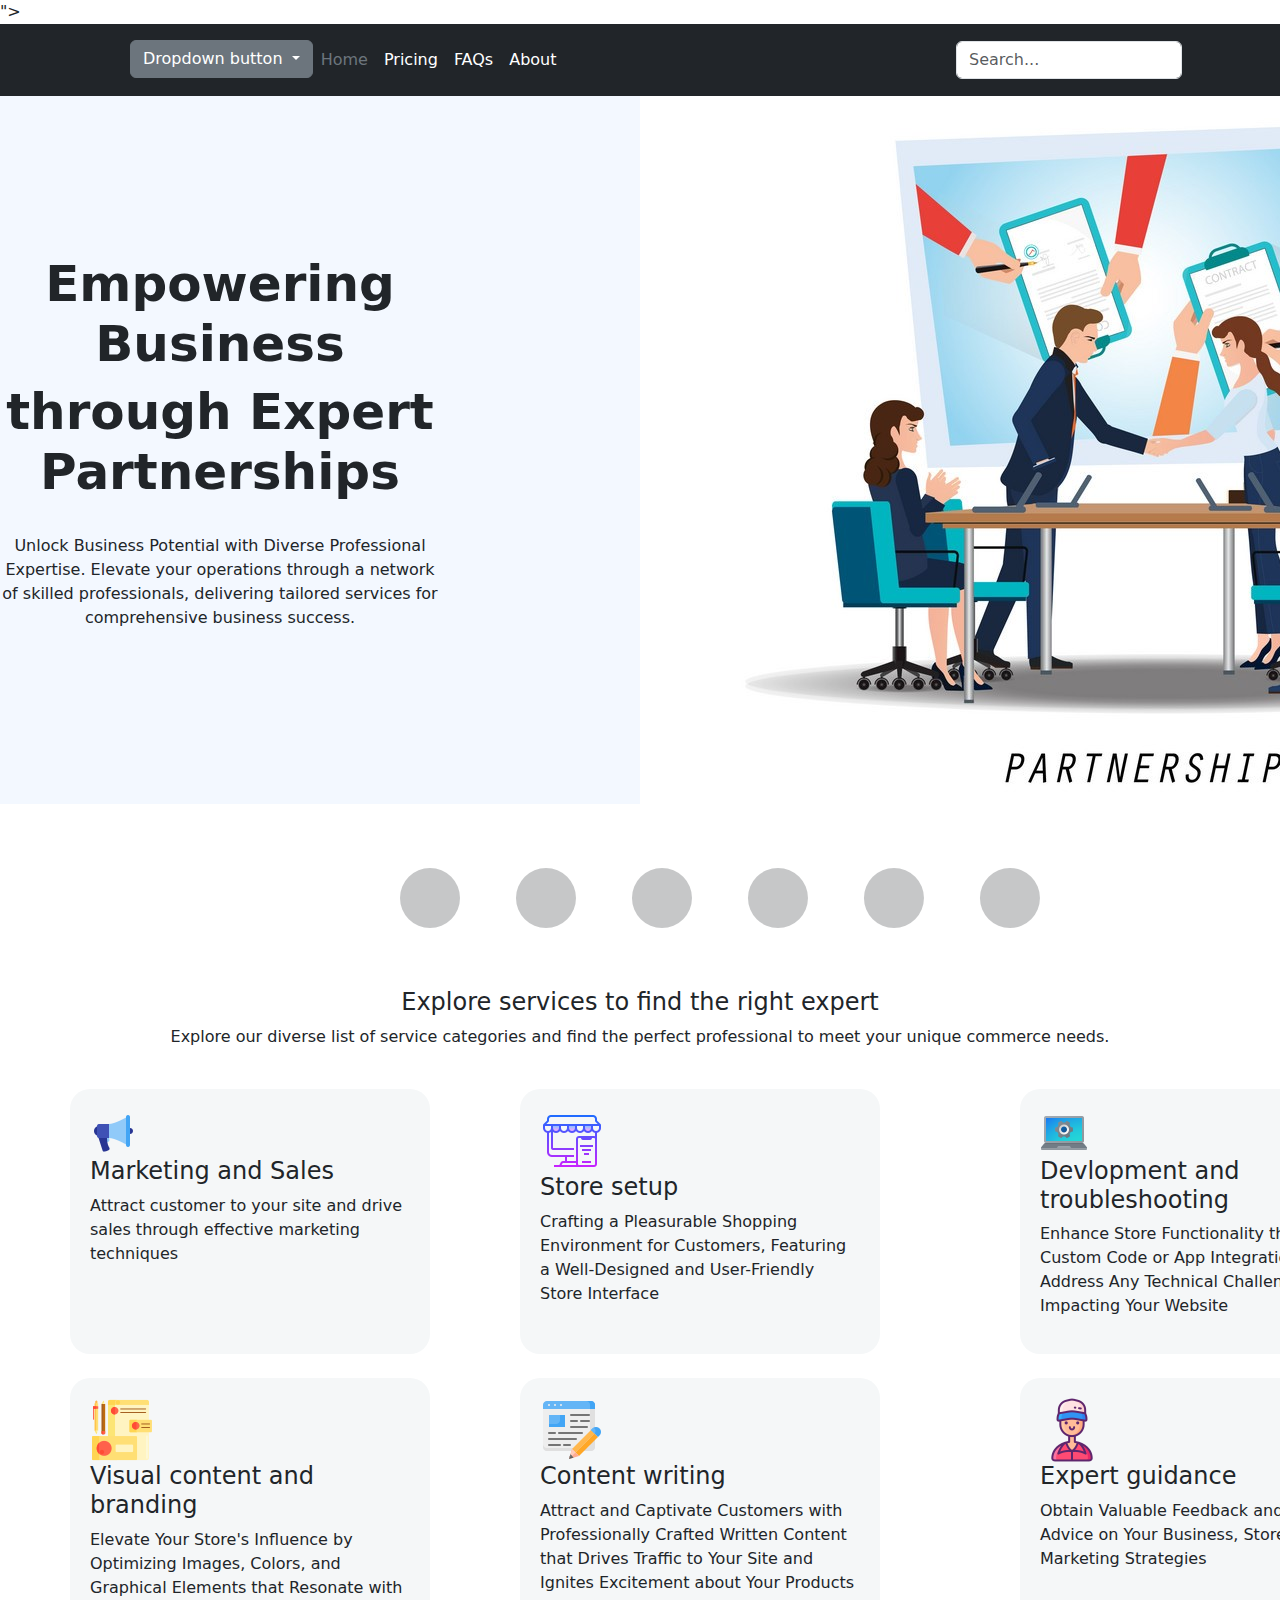
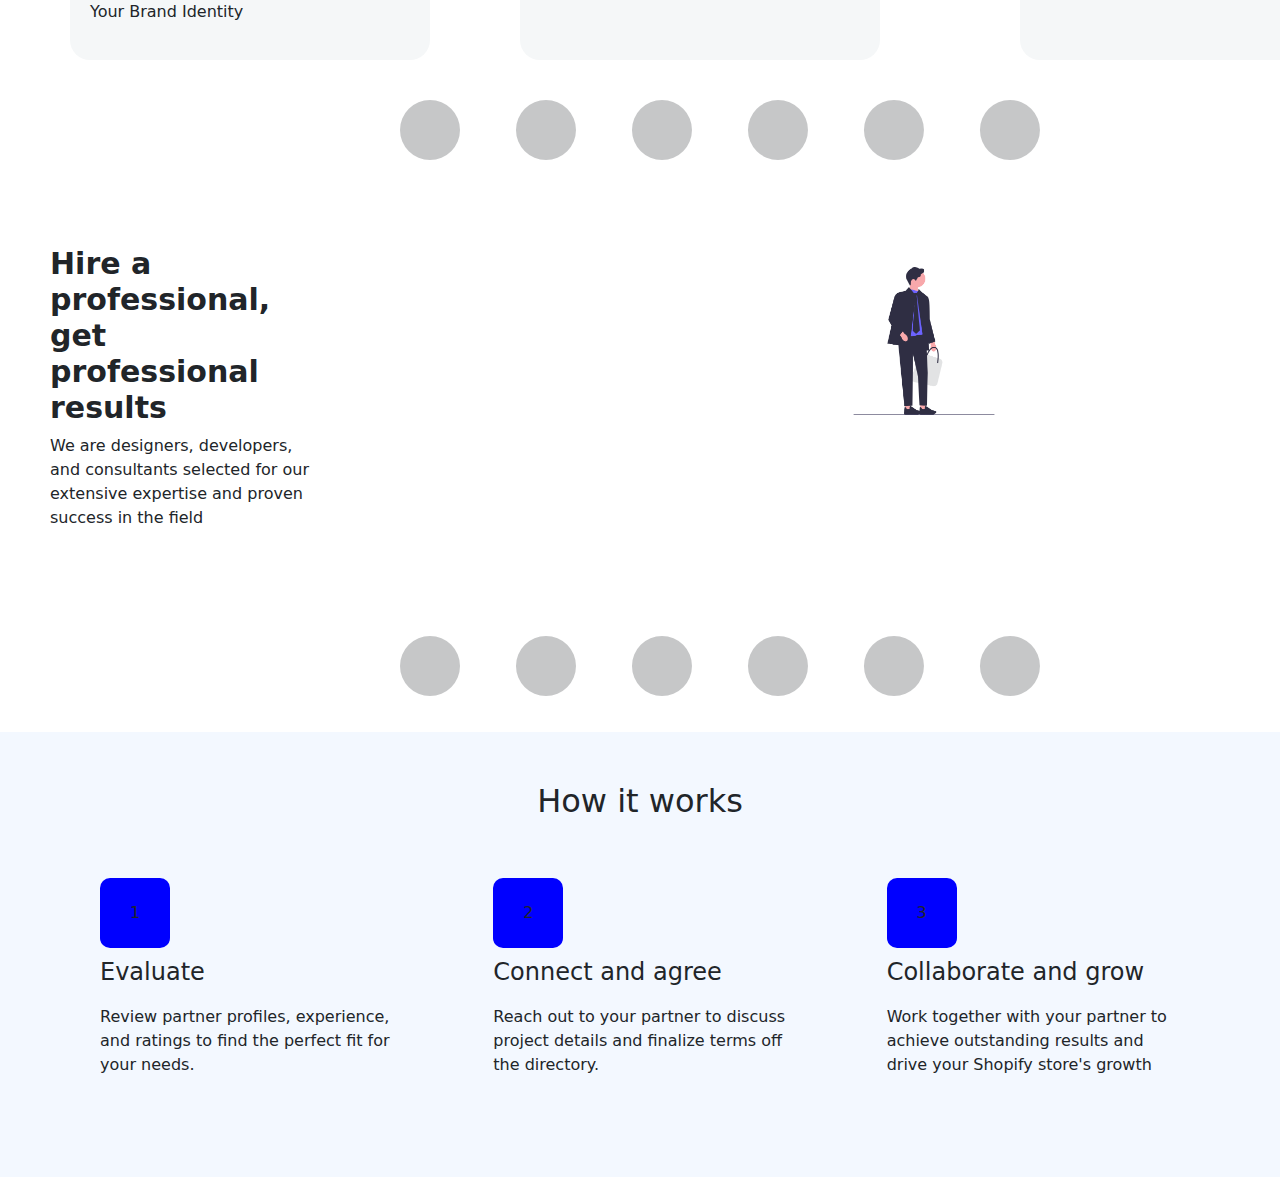
==== index.html @ 2e37b6f6 "Add files via upload" ====
<!DOCTYPE html>
<html lang="en" dir="ltr">

<head>
  <meta charset="utf-8">
  <title></title>
  <link rel="stylesheet" href="bootstrap.min.css">
  <link rel="stylesheet" href="<link href=" https://cdn.jsdelivr.net/npm/bootstrap@5.3.2/dist/css/bootstrap.min.css" rel="stylesheet" integrity="sha384-T3c6CoIi6uLrA9TneNEoa7RxnatzjcDSCmG1MXxSR1GAsXEV/Dwwykc2MPK8M2HN" crossorigin="anonymous">">
<link rel="stylesheet" href="style.css">
</head>

<body>
  <script src="https://cdn.jsdelivr.net/npm/bootstrap@5.3.2/dist/js/bootstrap.bundle.min.js" integrity="sha384-C6RzsynM9kWDrMNeT87bh95OGNyZPhcTNXj1NW7RuBCsyN/o0jlpcV8Qyq46cDfL" crossorigin="anonymous"></script>

  <header class="p-3 bg-dark text-white">
    <div class="container">
      <div class="d-flex flex-wrap align-items-center justify-content-center justify-content-lg-start">
        <a href="/" class="d-flex align-items-center mb-2 mb-lg-0 text-white text-decoration-none">
          <svg class="bi me-2" width="40" height="32" role="img" aria-label="Bootstrap">
            <use xlink:href="#bootstrap"></use>
          </svg>
        </a>

        <ul class="nav col-12 col-lg-auto me-lg-auto mb-2 justify-content-center mb-md-0">
          <div class="dropdown">
            <button class="btn btn-secondary dropdown-toggle" type="button" id="dropdownMenuButton1" data-bs-toggle="dropdown" aria-expanded="false">
              Dropdown button
            </button>
            <ul class="dropdown-menu" aria-labelledby="dropdownMenuButton1">
              <li><a class="dropdown-item" href="#">Marketing and Sales</a></li>
              <li><a class="dropdown-item" href="#">Store step</a></li>
              <li><a class="dropdown-item" href="#">Development and troubleshooting</a></li <li><a class="dropdown-item" href="#">Visual content and branding</a></li>
              <li><a class="dropdown-item" href="#">Content writing</a></li>
            </ul>
          </div>
          <li><a href="#" class="nav-link px-2 text-secondary">Home</a></li>
          <li><a href="#" class="nav-link px-2 text-white">Pricing</a></li>
          <li><a href="#" class="nav-link px-2 text-white">FAQs</a></li>
          <li><a href="#" class="nav-link px-2 text-white">About</a></li>

        </ul>

        <form class="col-12 col-lg-auto mb-3 mb-lg-0 me-lg-3">
          <input type="search" class="form-control form-control-dark" placeholder="Search..." aria-label="Search">
        </form>

      </div>
    </div>
  </header>
  <div class="cont">
  <div class="right">
    <h2>Empowering Business</h2>
    <h2>through Expert Partnerships</h2>
    <br>
    <p>Unlock Business Potential with Diverse Professional Expertise. Elevate your operations through a network of skilled professionals, delivering tailored services for comprehensive business success.</p>
  </div>
  <div class="left">
    <img class="img" src="dee.jpg" alt="">
  </div>
  </div>
  <br>
  <br>
     <hr>
     <br>
     <div class="content">
       <h4>Explore services to find the right expert</h4>
       <p>Explore our diverse list of service categories and find the perfect professional to meet your unique commerce needs.</p>
     </div>
     <br>
<div class="service">
  <div class="service1">
<img src="sales.png" alt="">
    <h4>Marketing and Sales</h4>

    <p>Attract customer to your site and drive sales through effective marketing techniques</p>
  </div>
  <div class="service2">
    <img src="store.png" alt="">
    <h4>Store setup</h4>

    <p>Crafting a Pleasurable Shopping Environment for Customers, Featuring a Well-Designed and User-Friendly Store Interface</p>
  </div>
  <div class="service3">
    <img src="web.png" alt="">
    <h4> Devlopment and troubleshooting</h4>
    <p>Enhance Store Functionality through Custom Code or App Integration, and Address Any Technical Challenges Impacting Your Website</p>
  </div>
</div>
<br>
<div class="service">
  <div class="service1">
<img src="brand.png" alt="">
    <h4>Visual content and branding</h4>

    <p>Elevate Your Store's Influence by Optimizing Images, Colors, and Graphical Elements that Resonate with Your Brand Identity</p>
  </div>
  <div class="service2">
    <img src="content.png" alt="">
    <h4>Content writing </h4>

    <p>Attract and Captivate Customers with Professionally Crafted Written Content that Drives Traffic to Your Site and Ignites Excitement about Your Products</p>
  </div>
  <div class="service3">
    <img src="guidance.png" alt="">
    <h4> Expert guidance</h4>
    <p>Obtain Valuable Feedback and Expert Advice on Your Business, Store, and Marketing Strategies</p>
  </div>
</div>
<br>
<hr>
<div class="professional">
  <div class="pro1">
    <h4 class="h4">Hire a professional, get professional results</h4>
    <p> We are designers, developers, and consultants selected for our extensive expertise and proven success in the field</p>
  </div>
  <div class="pro2">
    <img  class="imp" src="pro.png" alt="">
  </div>
</div>
<br>
<hr>
<div class="ho">
  <h2 class="h2">How it works</h2>

<div class="how">

  <div class="how1">
    <div class="num">
      1
    </div>
    <div class="">
      <h4>Evaluate</h4>
    </div>
    <div class="">
       Review partner profiles, experience, and ratings to find the perfect fit for your needs.
    </div>
  </div>

  <div class="how1">
    <div class="num">
      2
    </div>
    <div class="">
      <h4>Connect and agree</h4>
    </div>
    <div class="">
       Reach out to your partner to discuss project details and finalize terms off the directory.
    </div>
  </div>

  <div class="how1">
    <div class="num">
      3
    </div>
    <div class="">
      <h4>Collaborate and grow</h4>
    </div>
    <div class="">
       Work together with your partner to achieve outstanding results and drive your Shopify store's growth
    </div>
  </div>
</div>
</div>
</body>

</html>
---- style.css ----
.cont{
  display: flex;
  gap:200px;
  background-color: #F3F8FF;
  justify-content: center;
  text-align: center;
  align-items: center;
}
body{
  height: 100vh;
}
.service{
  display: flex;
  gap:100px;

}
.num{
  background-color: blue;
  border-radius: 10px;
  padding: 10px;
  width: 70px;
  height: 70px;
  text-align: center;
  justify-content: center;
  align-items: center;
  display: flex;

}
.service1{
  border-radius: 20px;
  padding: 5px;
  background-color: #F5F7F8;
  width: 400px;

  position: relative;
  left: 70px;
  padding: 20px;

}
.service2{
  border-radius: 20px;
  padding: 5px;
  background-color: #F5F7F8;
  width: 400px;
  /* text-align: center;
  align-items: center;
  justify-content: center; */
position: relative;
left: 60px;
padding: 20px;

}
.professional{
  display: flex;
  gap:500px;
padding: 50px;
}
.pro1{
  width: 40%;
}
.pro2{
  width: 60%;
}
.imp{
  width: 50%;
}
.h4{
  font-size: 30px;
  font-weight: bold;

}

.service3{
  border-radius: 20px;
  padding: 5px;
  background-color: #F5F7F8;
  width: 400px;

position: relative;
left: 100px;
padding: 20px;
}
.content{
  text-align: center;
}
.right{
  width: 50%;
}
.left{
  width: 50%;
}
h2{
  font-size: 50px;
  font-weight: bolder;
}
hr{
  border-style: dotted none none;
  width: 50%;
  border-width: 60px;
  padding: 10px;
  position: relative;
  left: 400px;


}
.how{
  display: flex;
  grid:50px;

}
.how1{
  display: grid;
  grid-gap: 10px;
  width: 500px;
    padding: 50px;
}
.ho{
  padding: 50px;
  background-color: #F3F8FF;

}
.h2{
  justify-content: center;
  text-align: center;
  align-items: center;
}
@media (max-width:600px) {
  .cont{
    display: flex;
    flex-direction: column;

    text-align: center;

  }
  hr{
    border-style: dotted none none;
    width: 50%;
    border-width: 40px;
    padding: 10px;
    position: relative;
    left: 100px;
  }
  .service{
    display: flex;
    flex-direction: column;
    gap:30px;

  }

  .right{
    width: 100%;
  }

  h2{
    font-size: 50px;
    font-weight: bolder;
  }
  .img{
    width: 100%
  }
  .left{
    width: 100%;
  }
  .service1{
    position: relative;
    left: 40px;

  }
  .service2{
    position: relative;
    left: 40px;

  }
  .service3{
    position: relative;
    left: 40px;

  }

  .professional{
    display: flex;
    flex-direction:column;

    gap:50px;
  padding: 50px;
  }
  .pro1{
    width: 100%;
  }
  .pro2{
    width: 100%;
  }
  .imp{
    width: 100%;
  }
  .how{
    display:flex;
    flex-direction: column;

  }
  .how1{
    width: 100%;
  }
}
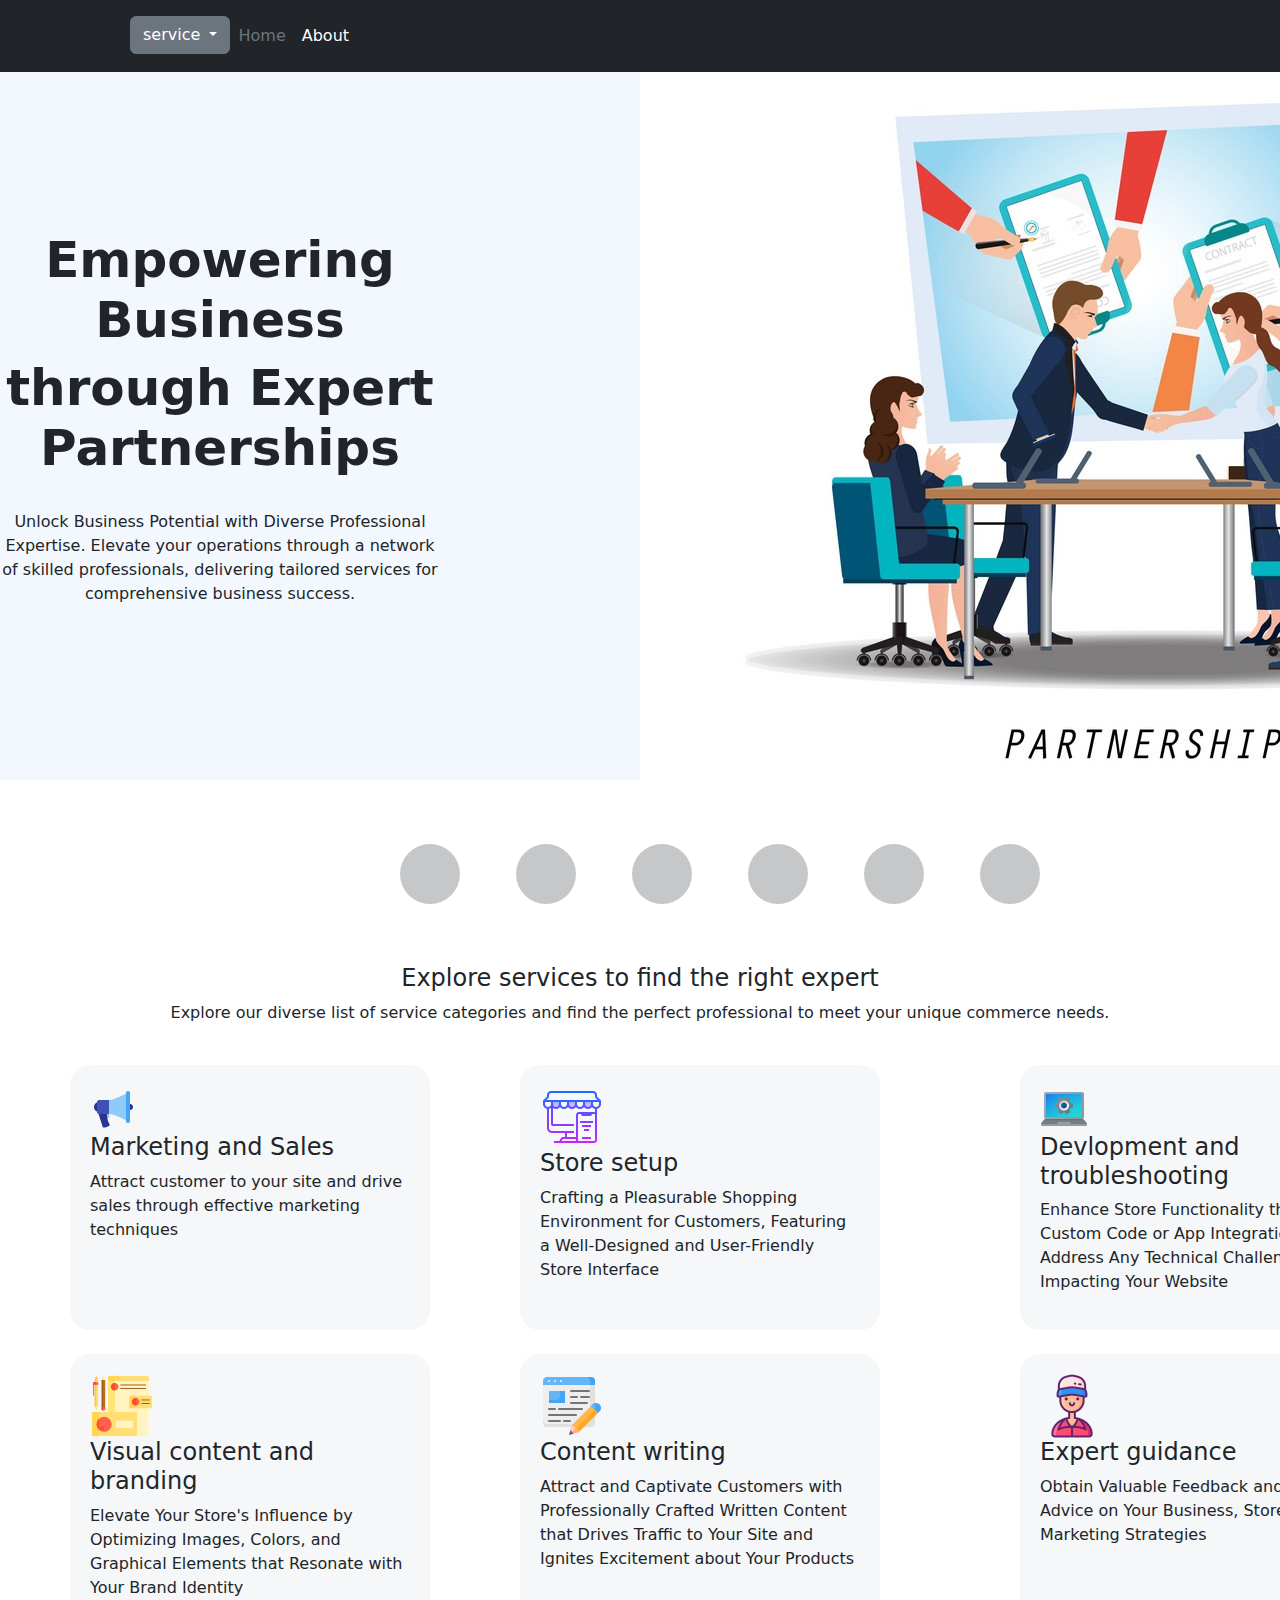
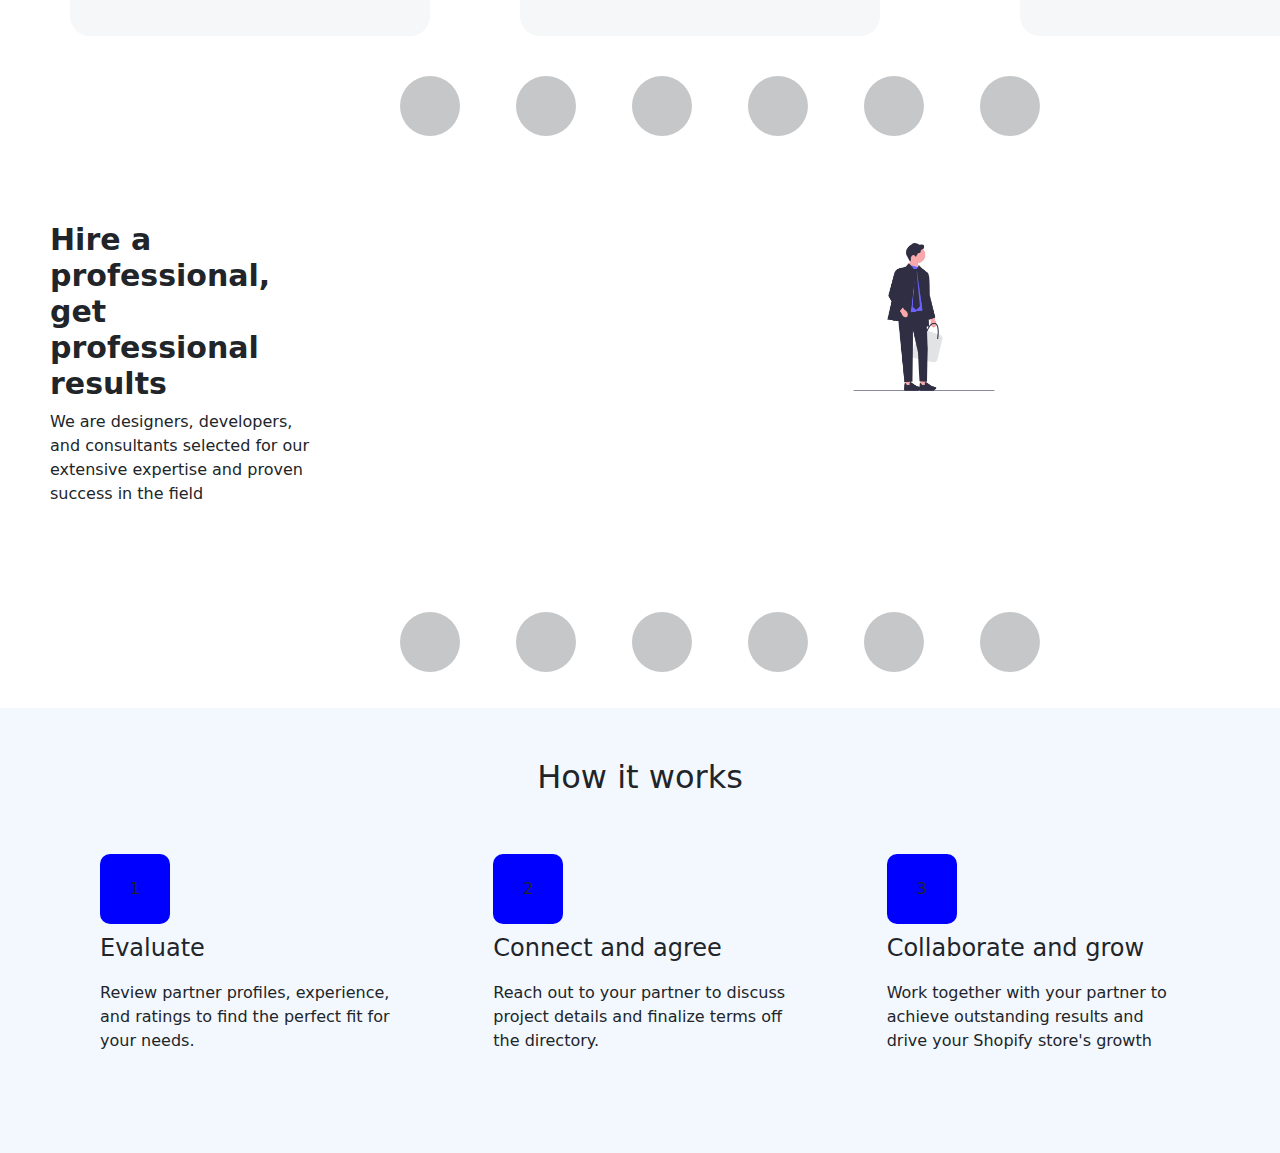
==== commit 53604960: "Add files via upload" ====
--- a/index.html
+++ b/index.html
@@ -4,8 +4,9 @@
 <head>
   <meta charset="utf-8">
   <title></title>
+    <meta name="viewport" content="width=device-width,initial-scale=1.0">
   <link rel="stylesheet" href="bootstrap.min.css">
-  <link rel="stylesheet" href="<link href=" https://cdn.jsdelivr.net/npm/bootstrap@5.3.2/dist/css/bootstrap.min.css" rel="stylesheet" integrity="sha384-T3c6CoIi6uLrA9TneNEoa7RxnatzjcDSCmG1MXxSR1GAsXEV/Dwwykc2MPK8M2HN" crossorigin="anonymous">">
+  
 <link rel="stylesheet" href="style.css">
 </head>
 
@@ -24,7 +25,7 @@
         <ul class="nav col-12 col-lg-auto me-lg-auto mb-2 justify-content-center mb-md-0">
           <div class="dropdown">
             <button class="btn btn-secondary dropdown-toggle" type="button" id="dropdownMenuButton1" data-bs-toggle="dropdown" aria-expanded="false">
-              Dropdown button
+              service
             </button>
             <ul class="dropdown-menu" aria-labelledby="dropdownMenuButton1">
               <li><a class="dropdown-item" href="#">Marketing and Sales</a></li>
@@ -34,15 +35,15 @@
             </ul>
           </div>
           <li><a href="#" class="nav-link px-2 text-secondary">Home</a></li>
-          <li><a href="#" class="nav-link px-2 text-white">Pricing</a></li>
-          <li><a href="#" class="nav-link px-2 text-white">FAQs</a></li>
+          <!-- <li><a href="#" class="nav-link px-2 text-white">Pricing</a></li>
+          <li><a href="#" class="nav-link px-2 text-white">FAQs</a></li> -->
           <li><a href="#" class="nav-link px-2 text-white">About</a></li>
 
         </ul>
 
-        <form class="col-12 col-lg-auto mb-3 mb-lg-0 me-lg-3">
+        <!-- <form class="col-12 col-lg-auto mb-3 mb-lg-0 me-lg-3">
           <input type="search" class="form-control form-control-dark" placeholder="Search..." aria-label="Search">
-        </form>
+        </form> -->
 
       </div>
     </div>
--- a/style.css
+++ b/style.css
@@ -8,6 +8,7 @@
 }
 body{
   height: 100vh;
+  margin: 0;
 }
 .service{
   display: flex;
@@ -124,7 +125,7 @@
   text-align: center;
   align-items: center;
 }
-@media (max-width:600px) {
+@media (max-width:768px) {
   .cont{
     display: flex;
     flex-direction: column;
@@ -196,9 +197,10 @@
   .how{
     display:flex;
     flex-direction: column;
-
+    gap:1px;
   }
   .how1{
     width: 100%;
-  }
-}
+
+  }
+}
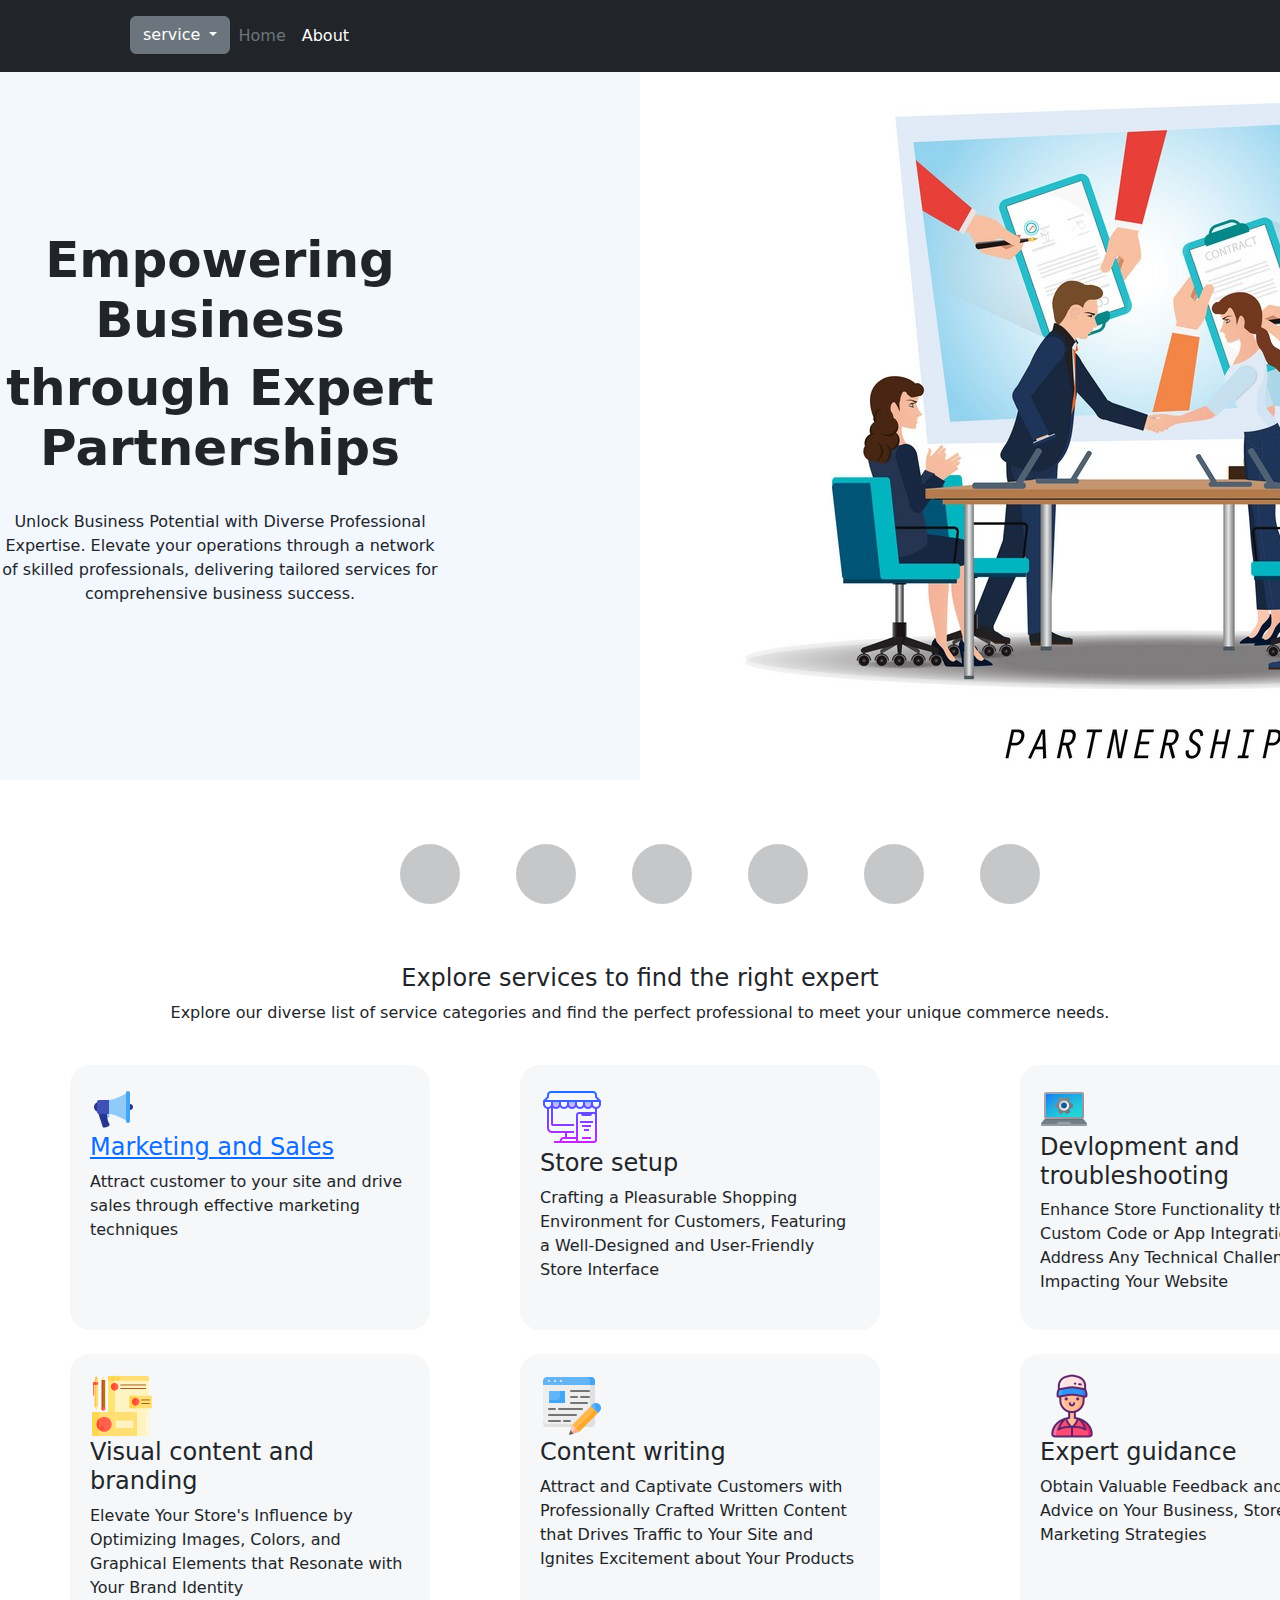
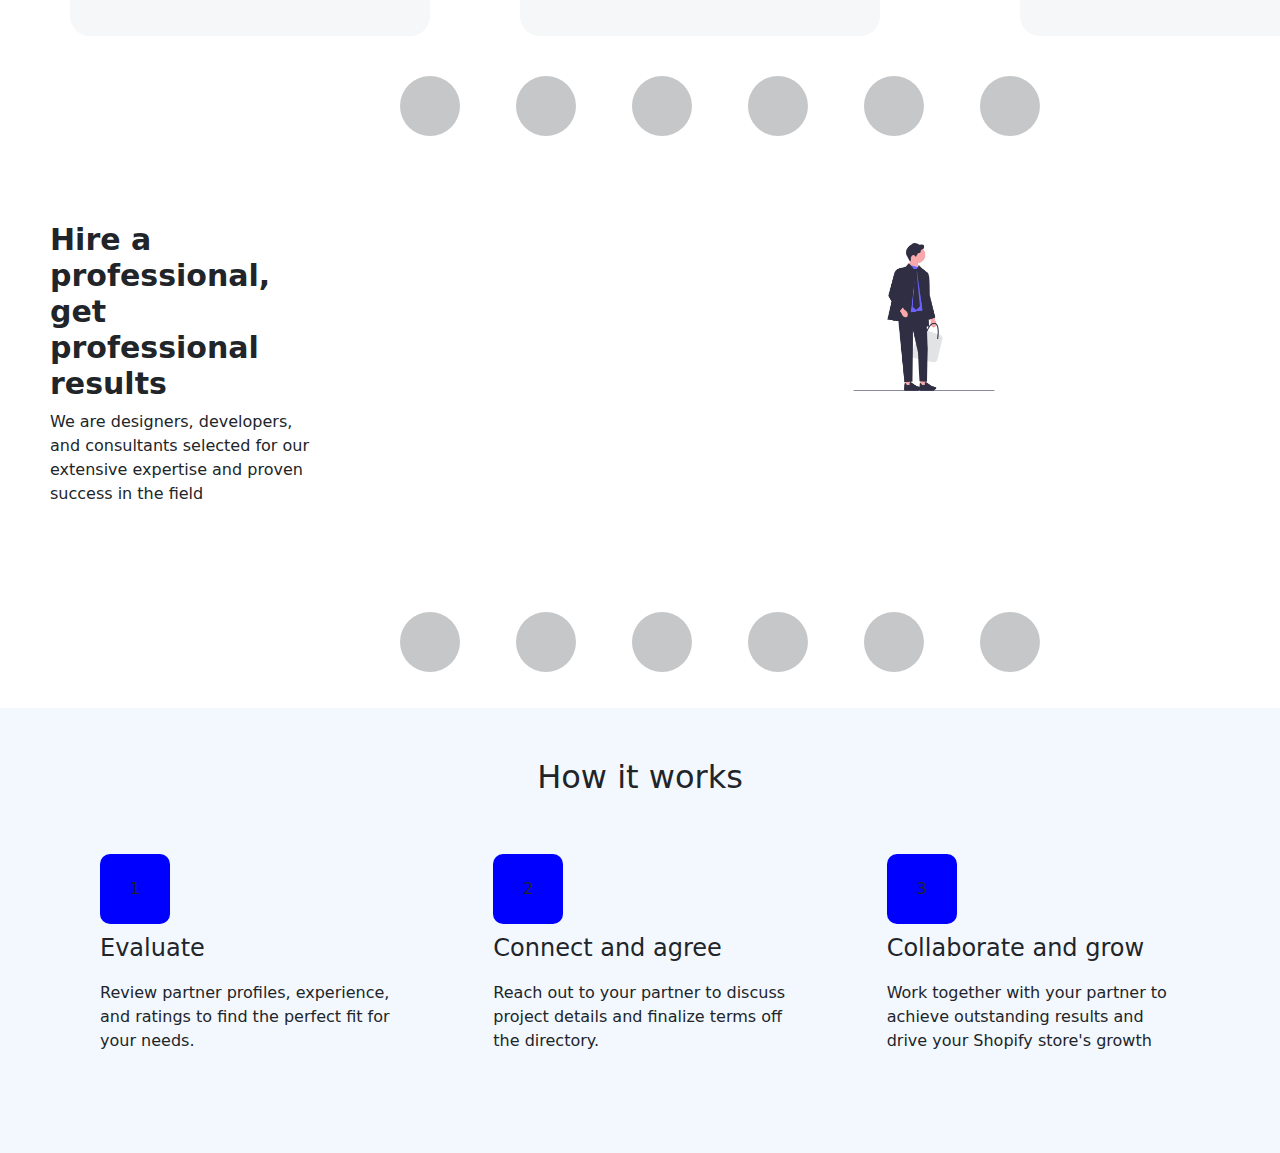
==== commit bd31d3b7: "Add files via upload" ====
--- a/index.html
+++ b/index.html
@@ -6,7 +6,7 @@
   <title></title>
     <meta name="viewport" content="width=device-width,initial-scale=1.0">
   <link rel="stylesheet" href="bootstrap.min.css">
-  
+
 <link rel="stylesheet" href="style.css">
 </head>
 
@@ -71,7 +71,7 @@
 <div class="service">
   <div class="service1">
 <img src="sales.png" alt="">
-    <h4>Marketing and Sales</h4>
+    <h4><a href="sales.html">Marketing and Sales</a></h4>
 
     <p>Attract customer to your site and drive sales through effective marketing techniques</p>
   </div>
--- a/style.css
+++ b/style.css
@@ -145,7 +145,7 @@
     display: flex;
     flex-direction: column;
     gap:30px;
-
+    width: 100%;
   }
 
   .right{
@@ -164,17 +164,18 @@
   }
   .service1{
     position: relative;
-    left: 40px;
+    left: 5px;
+
 
   }
   .service2{
     position: relative;
-    left: 40px;
+    left: 5px;
 
   }
   .service3{
     position: relative;
-    left: 40px;
+    left: 5px;
 
   }
 
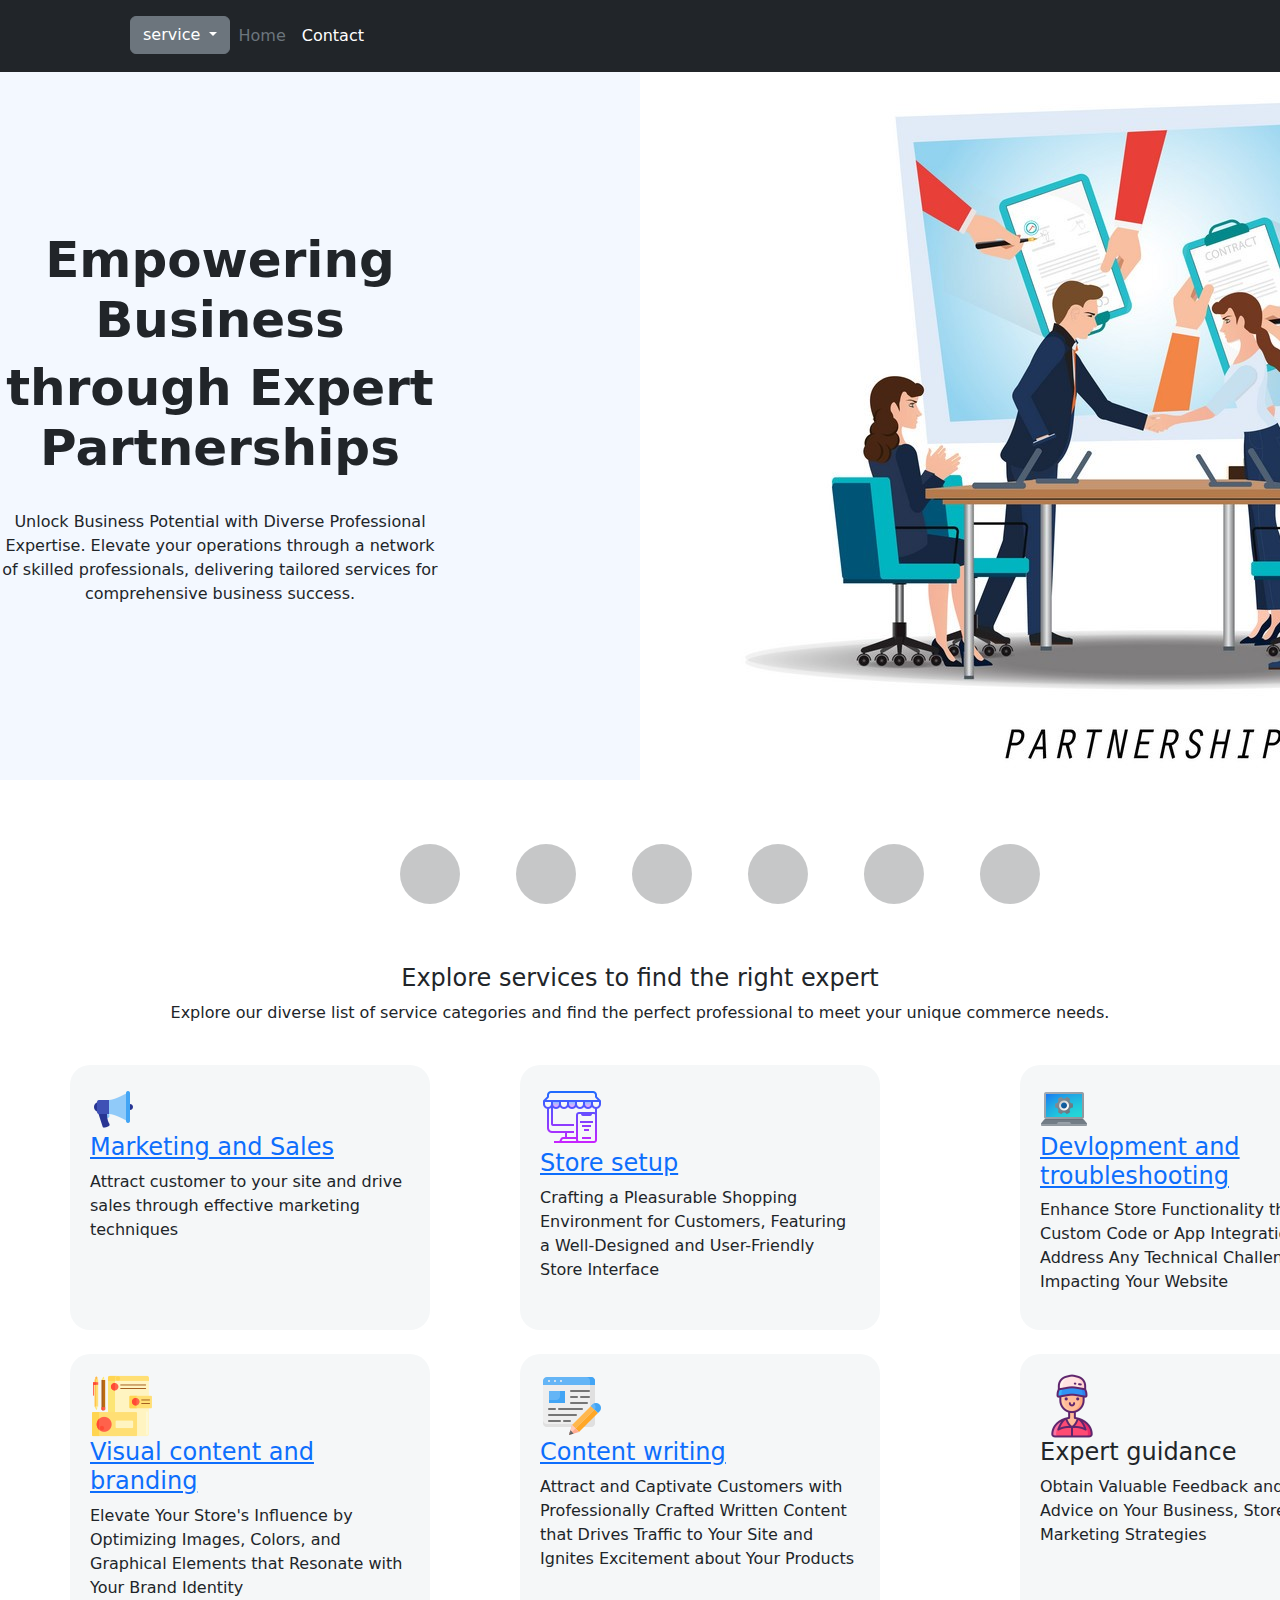
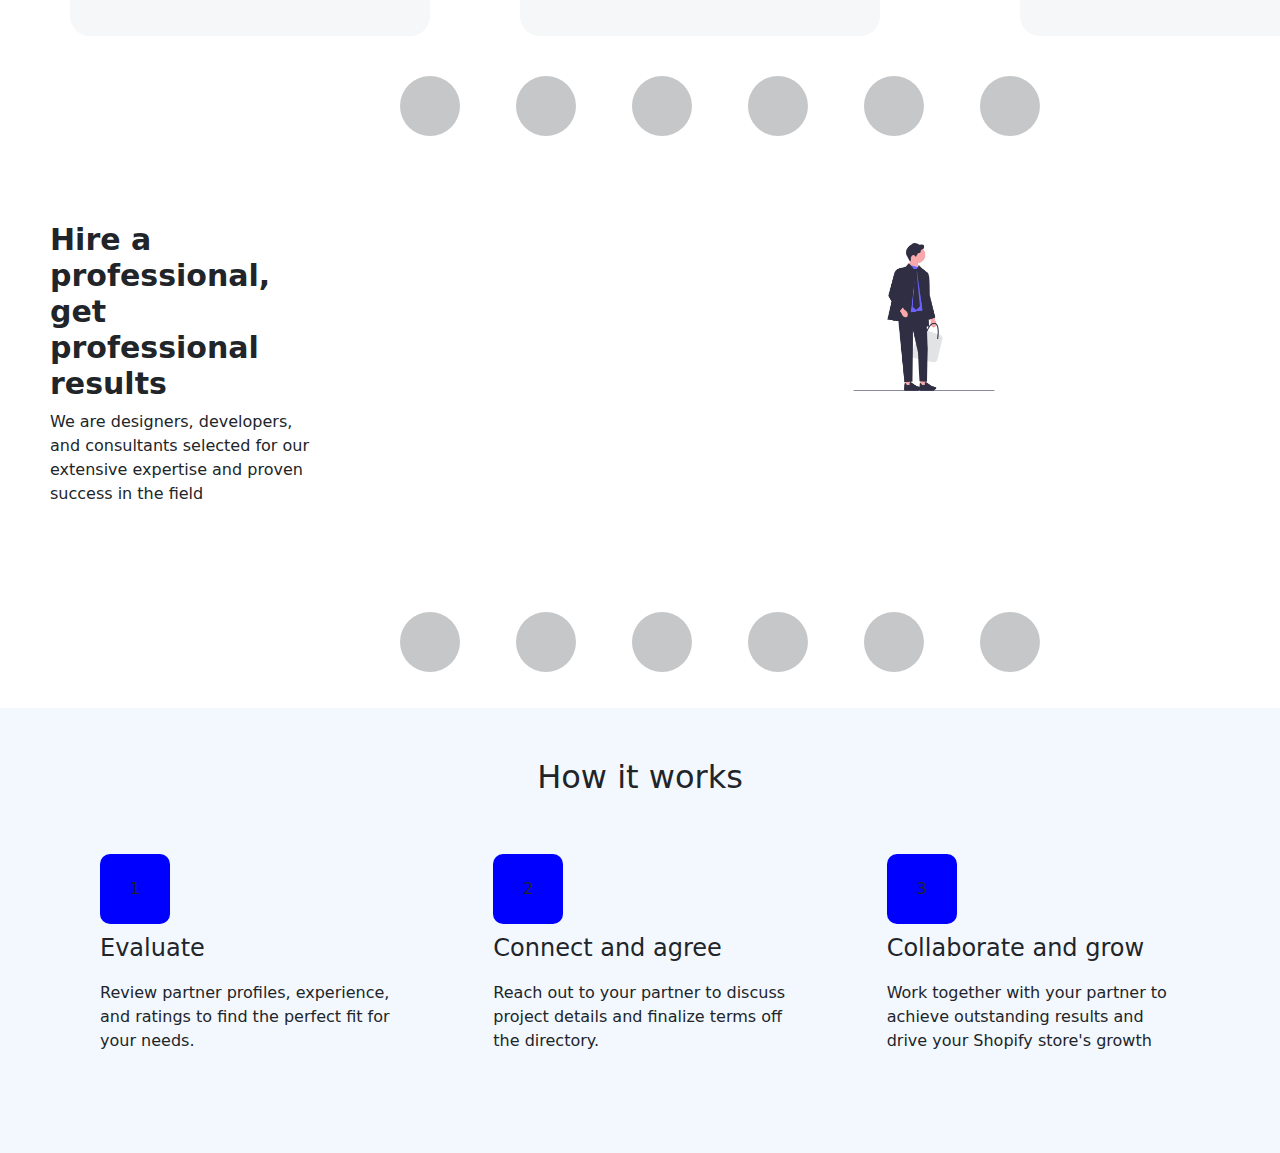
==== commit 1f5deba2: "Add files via upload" ====
--- a/index.html
+++ b/index.html
@@ -3,7 +3,8 @@
 
 <head>
   <meta charset="utf-8">
-  <title></title>
+  <title>deetech</title>
+  <link rel="icon" href="android-chrome-192x192.png">
     <meta name="viewport" content="width=device-width,initial-scale=1.0">
   <link rel="stylesheet" href="bootstrap.min.css">
 
@@ -28,16 +29,17 @@
               service
             </button>
             <ul class="dropdown-menu" aria-labelledby="dropdownMenuButton1">
-              <li><a class="dropdown-item" href="#">Marketing and Sales</a></li>
-              <li><a class="dropdown-item" href="#">Store step</a></li>
-              <li><a class="dropdown-item" href="#">Development and troubleshooting</a></li <li><a class="dropdown-item" href="#">Visual content and branding</a></li>
-              <li><a class="dropdown-item" href="#">Content writing</a></li>
+              <li><a class="dropdown-item" href="sales.html">Marketing and Sales</a></li>
+              <li><a class="dropdown-item" href="store.html">Store step</a></li>
+              <li><a class="dropdown-item" href="development.html">Development and troubleshooting</a></li <li><a class="dropdown-item" href="#">Visual content and branding</a></li>
+              <li><a class="dropdown-item" href="writing.html">Content writing</a></li>
+                <li><a class="dropdown-item" href="content.html">Visual content and branding</a></li>
             </ul>
           </div>
-          <li><a href="#" class="nav-link px-2 text-secondary">Home</a></li>
+          <li><a href="index.html" class="nav-link px-2 text-secondary">Home</a></li>
           <!-- <li><a href="#" class="nav-link px-2 text-white">Pricing</a></li>
           <li><a href="#" class="nav-link px-2 text-white">FAQs</a></li> -->
-          <li><a href="#" class="nav-link px-2 text-white">About</a></li>
+          <li><a href="contact.html" class="nav-link px-2 text-white">Contact</a></li>
 
         </ul>
 
@@ -77,13 +79,13 @@
   </div>
   <div class="service2">
     <img src="store.png" alt="">
-    <h4>Store setup</h4>
+    <h4> <a href="store.html">Store setup</a> </h4>
 
     <p>Crafting a Pleasurable Shopping Environment for Customers, Featuring a Well-Designed and User-Friendly Store Interface</p>
   </div>
   <div class="service3">
     <img src="web.png" alt="">
-    <h4> Devlopment and troubleshooting</h4>
+    <h4> <a href="development.html">Devlopment and troubleshooting</a></h4>
     <p>Enhance Store Functionality through Custom Code or App Integration, and Address Any Technical Challenges Impacting Your Website</p>
   </div>
 </div>
@@ -91,13 +93,13 @@
 <div class="service">
   <div class="service1">
 <img src="brand.png" alt="">
-    <h4>Visual content and branding</h4>
+    <h4><a href="content.html">Visual content and branding</a></h4>
 
     <p>Elevate Your Store's Influence by Optimizing Images, Colors, and Graphical Elements that Resonate with Your Brand Identity</p>
   </div>
   <div class="service2">
     <img src="content.png" alt="">
-    <h4>Content writing </h4>
+    <h4> <a href="writing.html">Content writing </a></h4>
 
     <p>Attract and Captivate Customers with Professionally Crafted Written Content that Drives Traffic to Your Site and Ignites Excitement about Your Products</p>
   </div>
